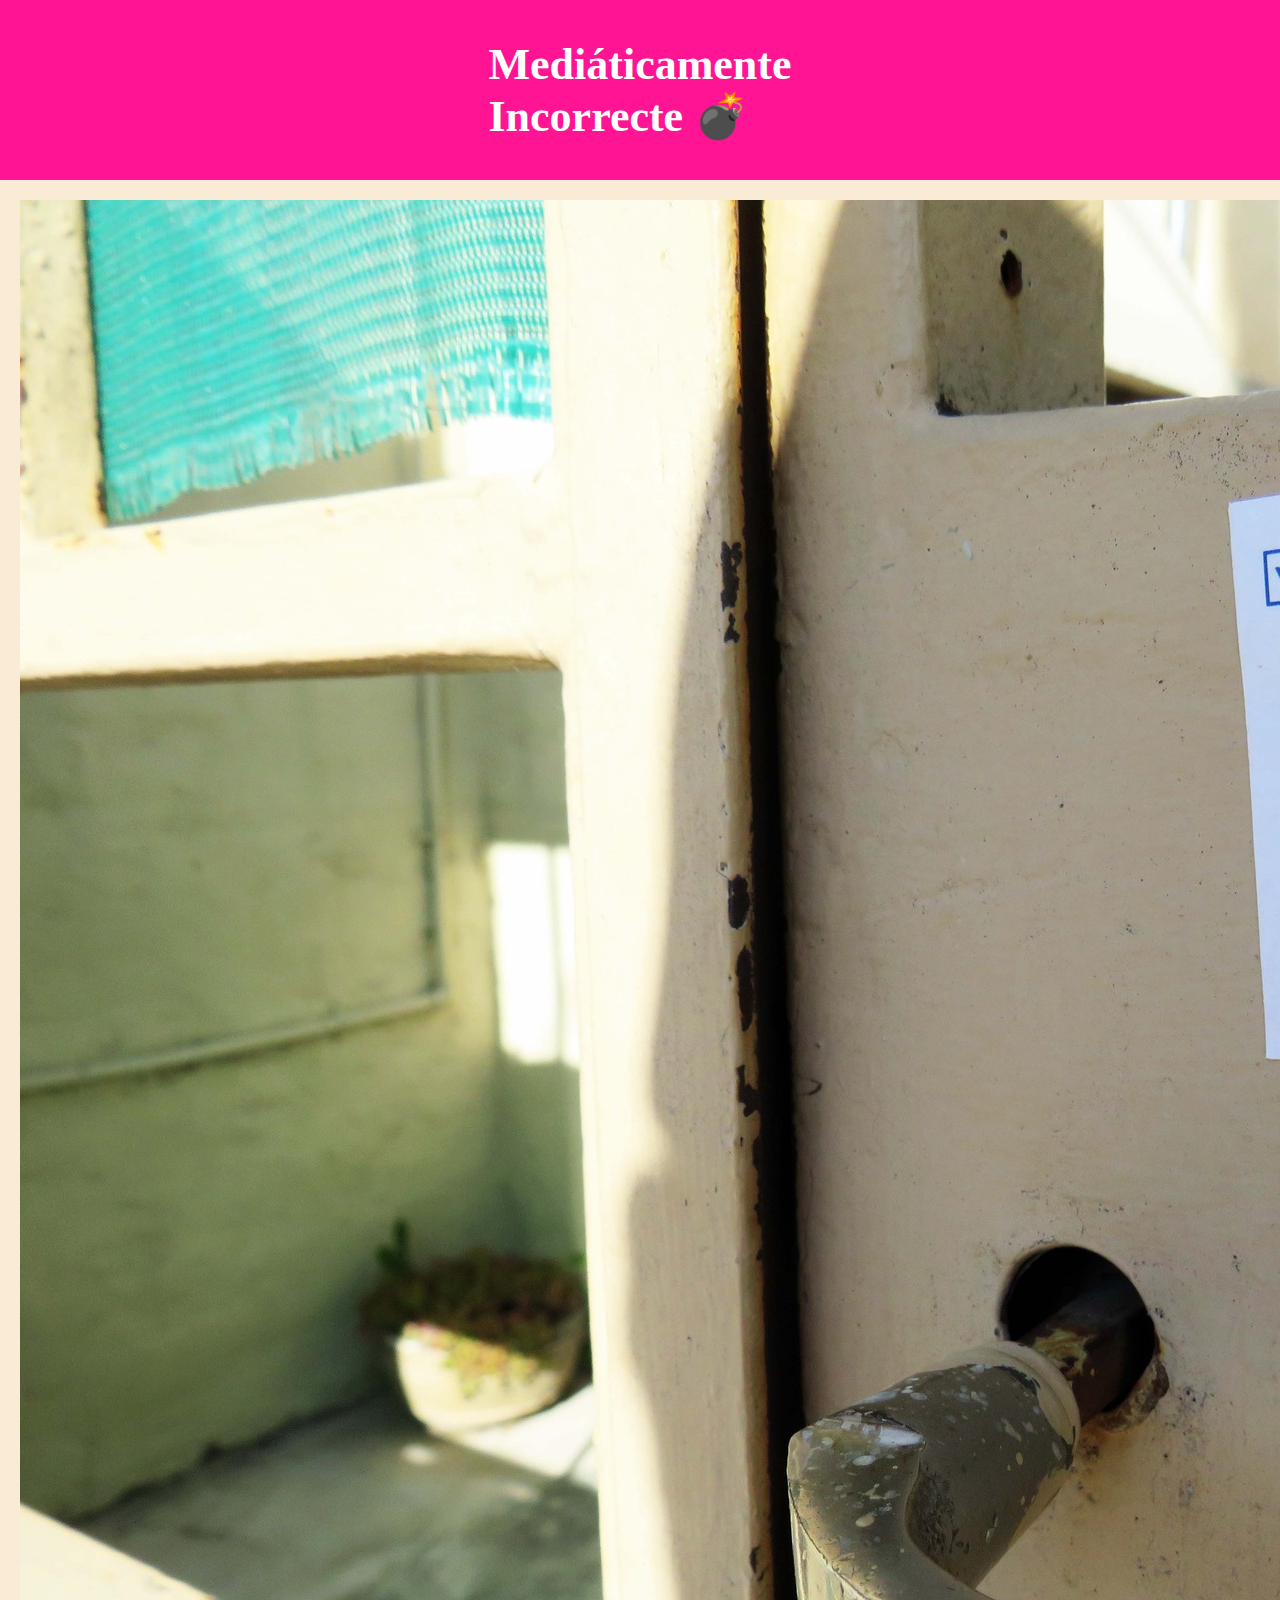
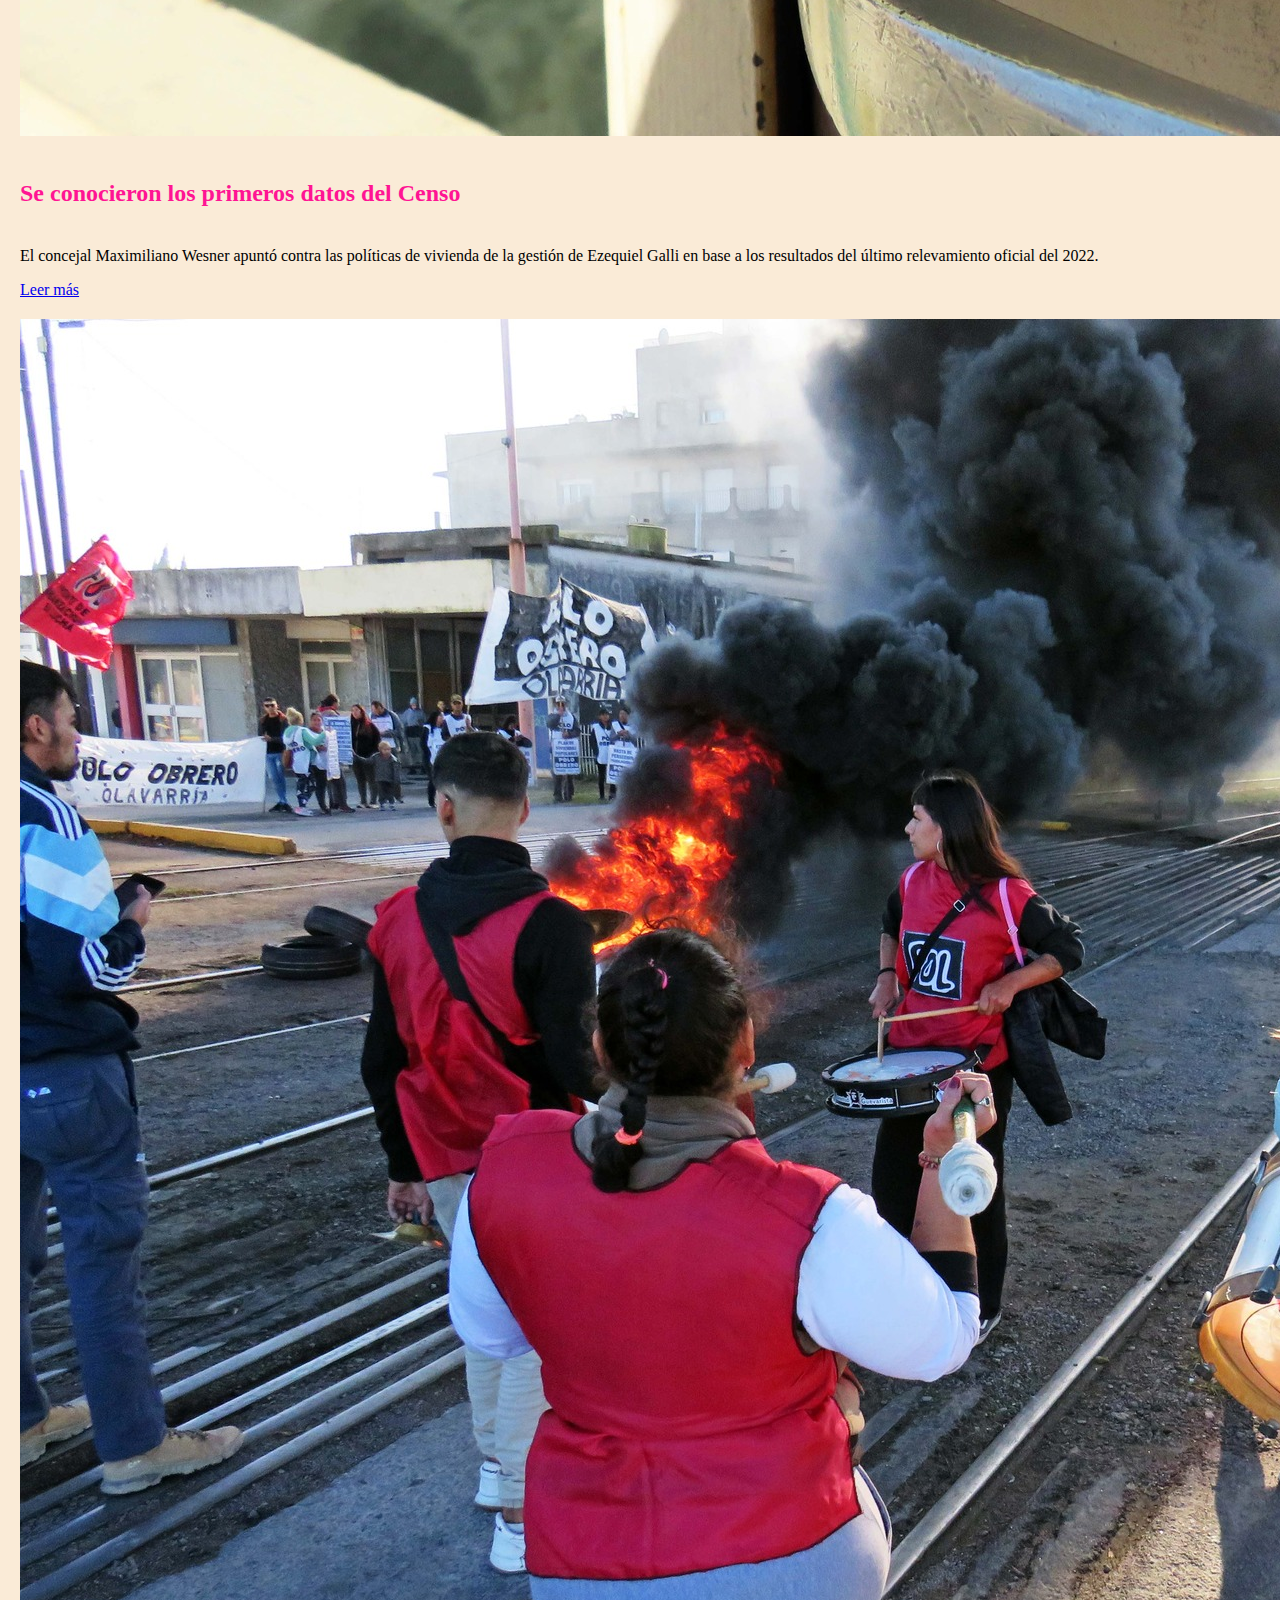
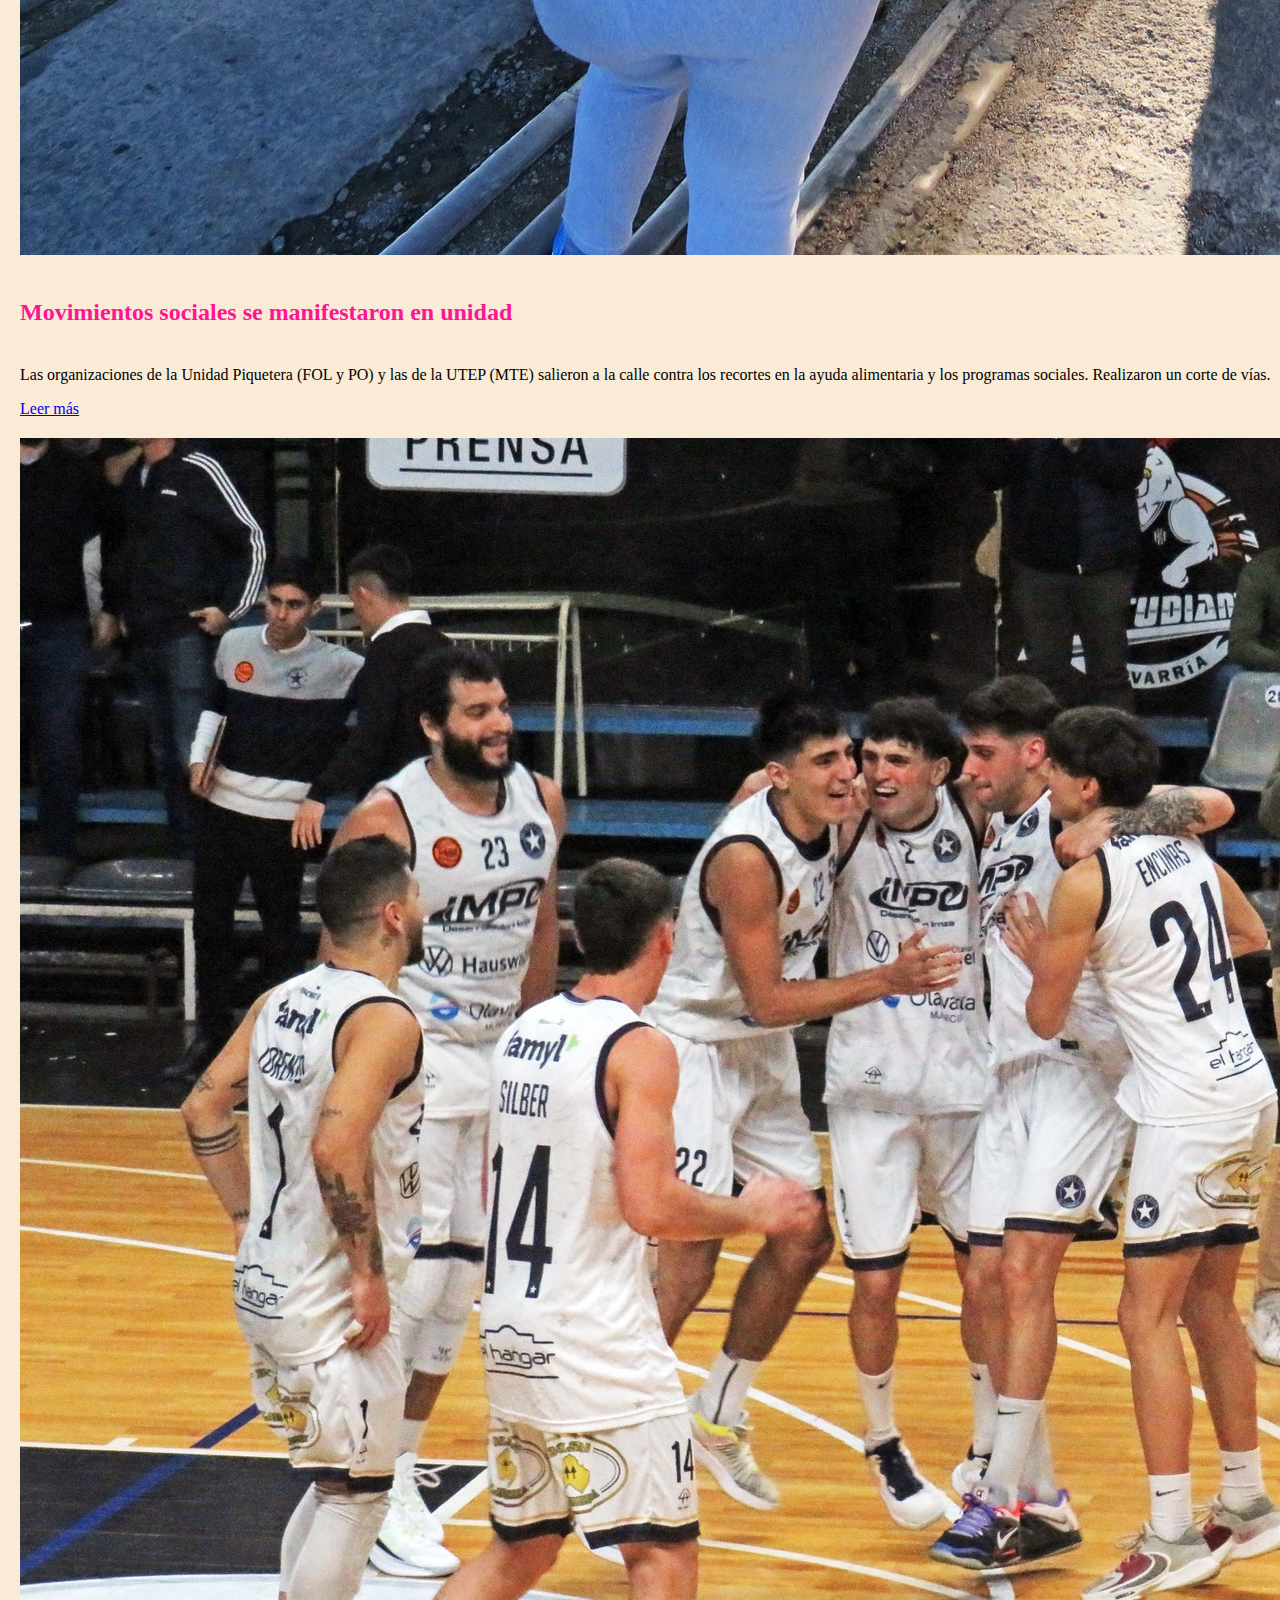
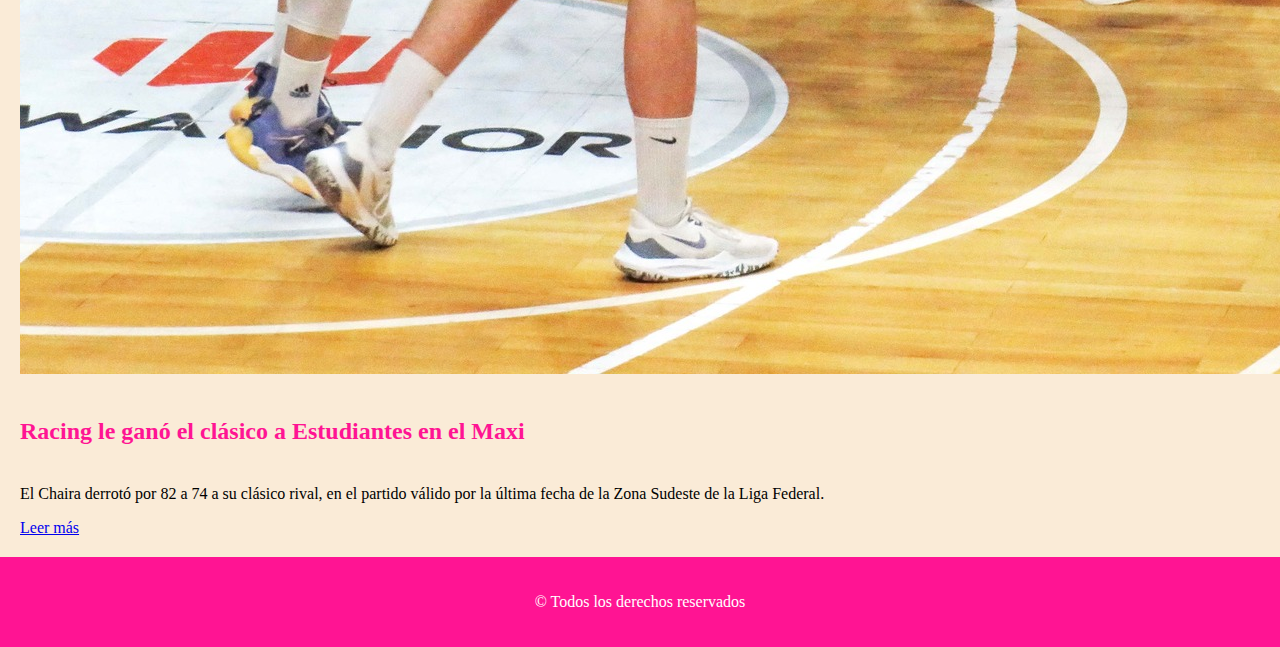
==== index.html @ dcb532ee "commit1" ====
<!DOCTYPE html>
<html lang="en">

<head>
    <meta charset="UTF-8">
    <meta http-equiv="X-UA-Compatible" content="IE=edge">
    <meta name="viewport" content="width=device-width, initial-scale=1.0">
    <title>Document</title>
    <link rel="stylesheet" href="./styles.css">
    <link href="https://cdn.jsdelivr.net/npm/bootstrap@5.3.0-alpha3/dist/css/bootstrap.min.css" rel="stylesheet"
        integrity="sha384-KK94CHFLLe+nY2dmCWGMq91rCGa5gtU4mk92HdvYe+M/SXH301p5ILy+dN9+nJOZ" crossorigin="anonymous">
</head>

<body>

    <header>
        <div class="cajaTítulo">
            <h1>Mediáticamente  
                <br>
            Incorrecte 💣
            </h1>
        </div>
    </header>

    <section id="cajaPrincipal">
        <article>
            <div class="card" style="width: 100%">
                <img src="./Imágenes/1.jpg" class="card-img-top" alt="...">
                <div class="card-body">
                    <h5 class="card-title">Se conocieron los primeros datos del Censo</h5>
                    <p class="card-text">El concejal Maximiliano Wesner apuntó contra las políticas de vivienda de la
                        gestión de Ezequiel Galli en base a los resultados del último relevamiento oficial del 2022.</p>
                    <a href="./nota1.html" class="btn btn-primary">Leer más</a>
                </div>
            </div>
        </article>

        <article>
            <div class="card" style="width: 100%">
                <img src="./Imágenes/2.jpg" class="card-img-top" alt="...">
                <div class="card-body">
                    <h5 class="card-title">Movimientos sociales se manifestaron en unidad</h5>
                    <p class="card-text">Las organizaciones de la Unidad Piquetera (FOL y PO) y las de la UTEP (MTE)
                        salieron a la calle contra los recortes en la ayuda alimentaria y los programas sociales.
                        Realizaron un corte de vías.</p>
                    <a href="./nota2.html" class="btn btn-primary">Leer más</a>
                </div>
            </div>
        </article>

        <article>
            <div class="card" style="width: 100%">
                <img src="./Imágenes/3.jpg" class="card-img-top" alt="...">
                <div class="card-body">
                    <h5 class="card-title">Racing le ganó el clásico a Estudiantes en el Maxi </h5>
                    <p class="card-text">El Chaira derrotó por 82 a 74 a su clásico rival, en el partido válido por la
                        última fecha de la Zona Sudeste de la Liga Federal.</p>
                    <a href="./nota3.html" class="btn btn-primary">Leer más</a>
                </div>
            </div>
        </article>
    </section>


    <footer>
        <p>&copy;
            Todos los derechos reservados</p>
    </footer>













    <script src="https://cdn.jsdelivr.net/npm/bootstrap@5.3.0-alpha3/dist/js/bootstrap.bundle.min.js"
        integrity="sha384-ENjdO4Dr2bkBIFxQpeoTz1HIcje39Wm4jDKdf19U8gI4ddQ3GYNS7NTKfAdVQSZe"
        crossorigin="anonymous"></script>


</body>

</html>
---- styles.css ----
body{
    margin: 0;
    background-color: antiquewhite;
}

header{
    height: 20vh;
    display: flex;
    align-items: center;
    justify-content: center;
    background-color:deeppink;
    color: white;
}

header h1{
    font-family: "troika"; 
    font-size: 275%;
    
   
}

#cajaPrincipal {
    padding: 10px 10px;
    
}

.cajaTítulo {
    display: flex;
    justify-content: center;
    align-items: center;
}

.card{
    margin: 0;
    padding: 10px 10px;
}

.card h5{
    color: deeppink;
    font-size: 24px;
    font-weight: bold;
}

footer{
    height: 10vh;
    display: flex;
    justify-content: center;
    align-items: center;
    background-color: deeppink;
    color: white;
}
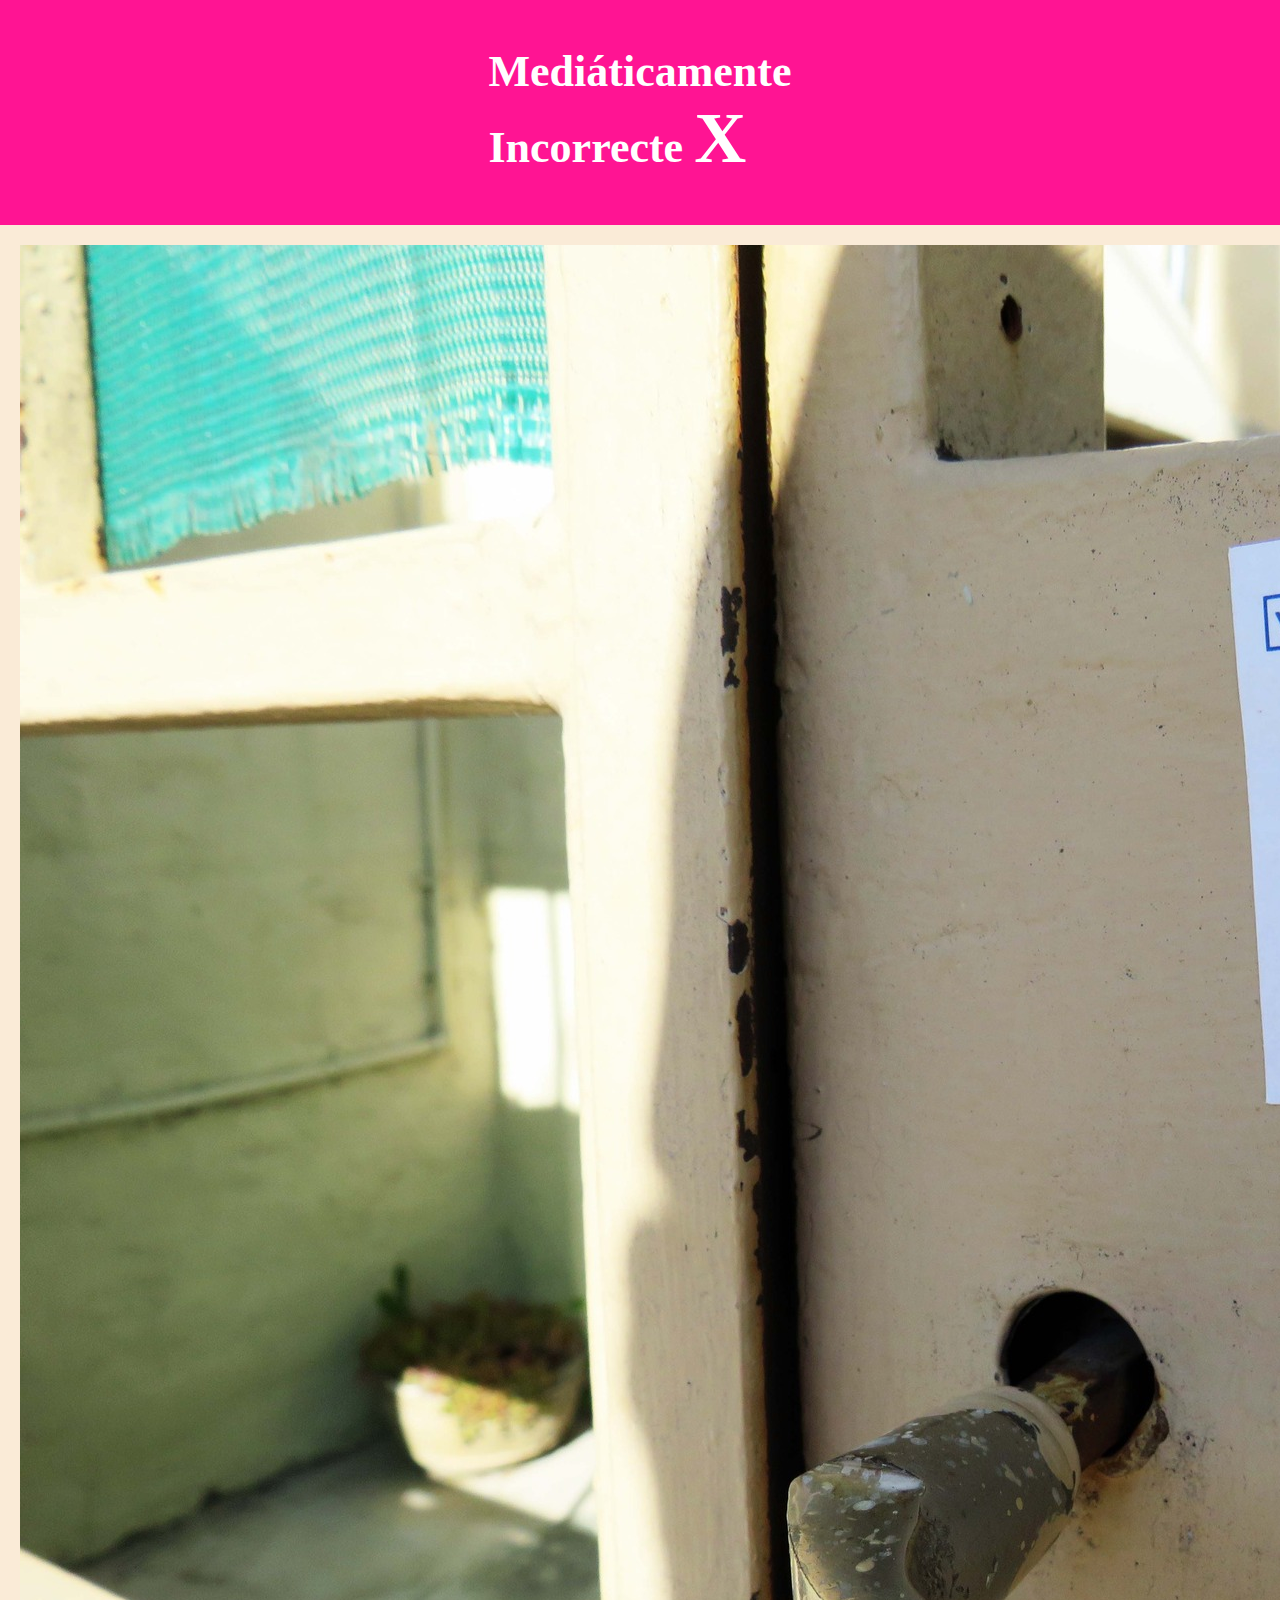
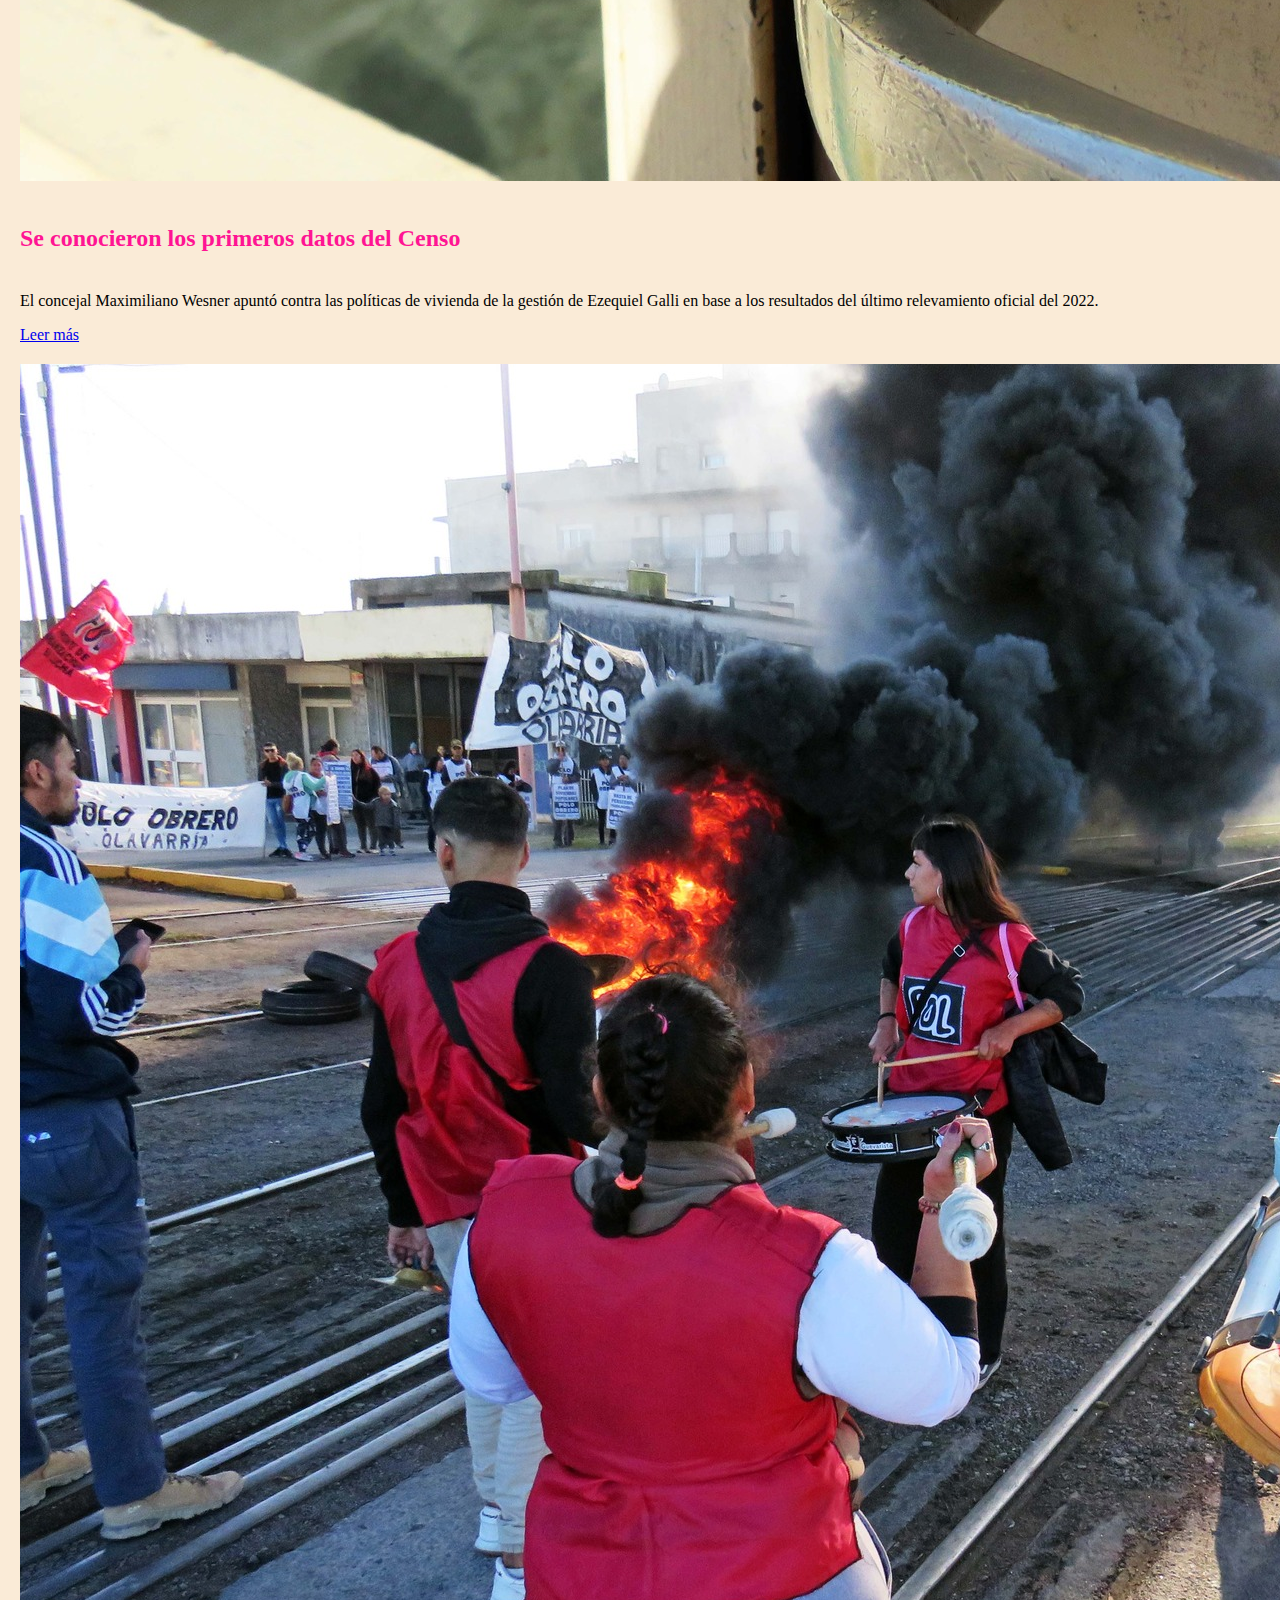
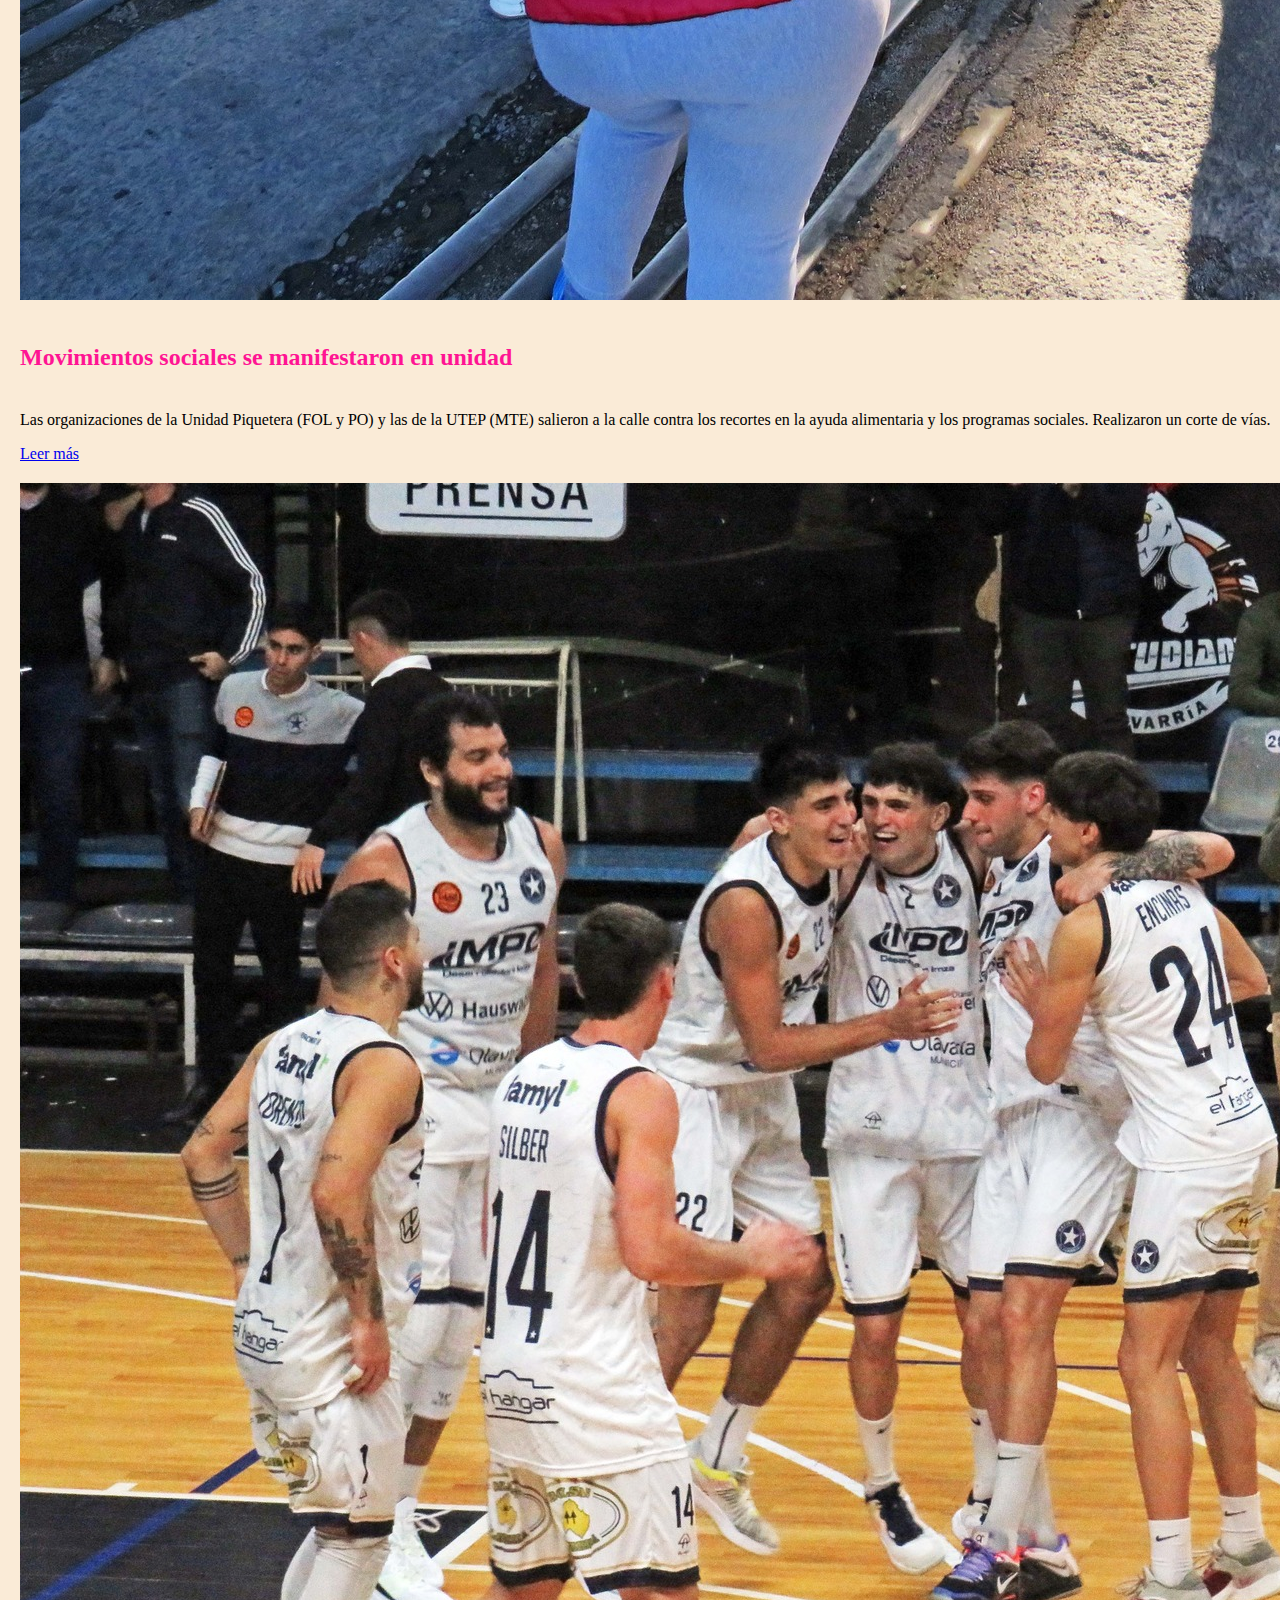
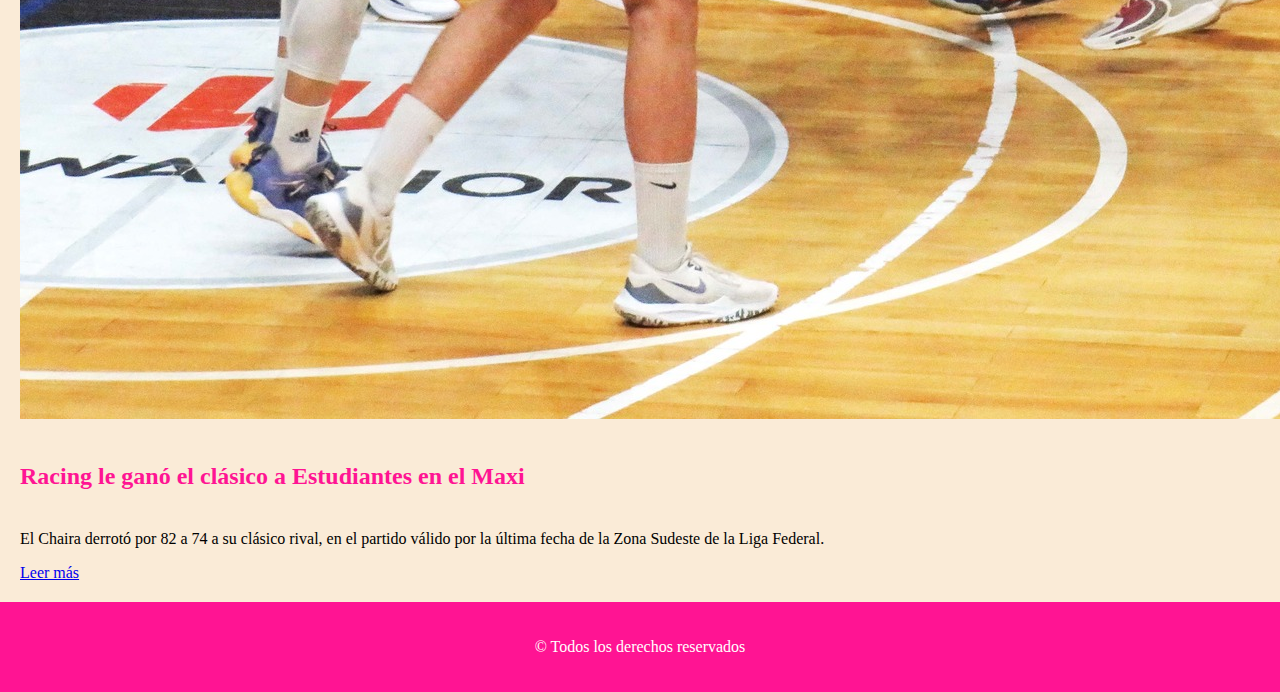
==== commit fc816a4c: "commit2" ====
--- a/index.html
+++ b/index.html
@@ -15,9 +15,9 @@
 
     <header>
         <div class="cajaTítulo">
-            <h1>Mediáticamente  
+            <h1>Mediáticamente
                 <br>
-            Incorrecte 💣
+                Incorrecte <span>X</span>
             </h1>
         </div>
     </header>
--- a/styles.css
+++ b/styles.css
@@ -4,7 +4,7 @@
 }
 
 header{
-    height: 20vh;
+    height: 25vh;
     display: flex;
     align-items: center;
     justify-content: center;
@@ -14,9 +14,11 @@
 
 header h1{
     font-family: "troika"; 
-    font-size: 275%;
-    
-   
+    font-size: 275%; 
+}
+
+span{
+    font-size: 72px;
 }
 
 #cajaPrincipal {
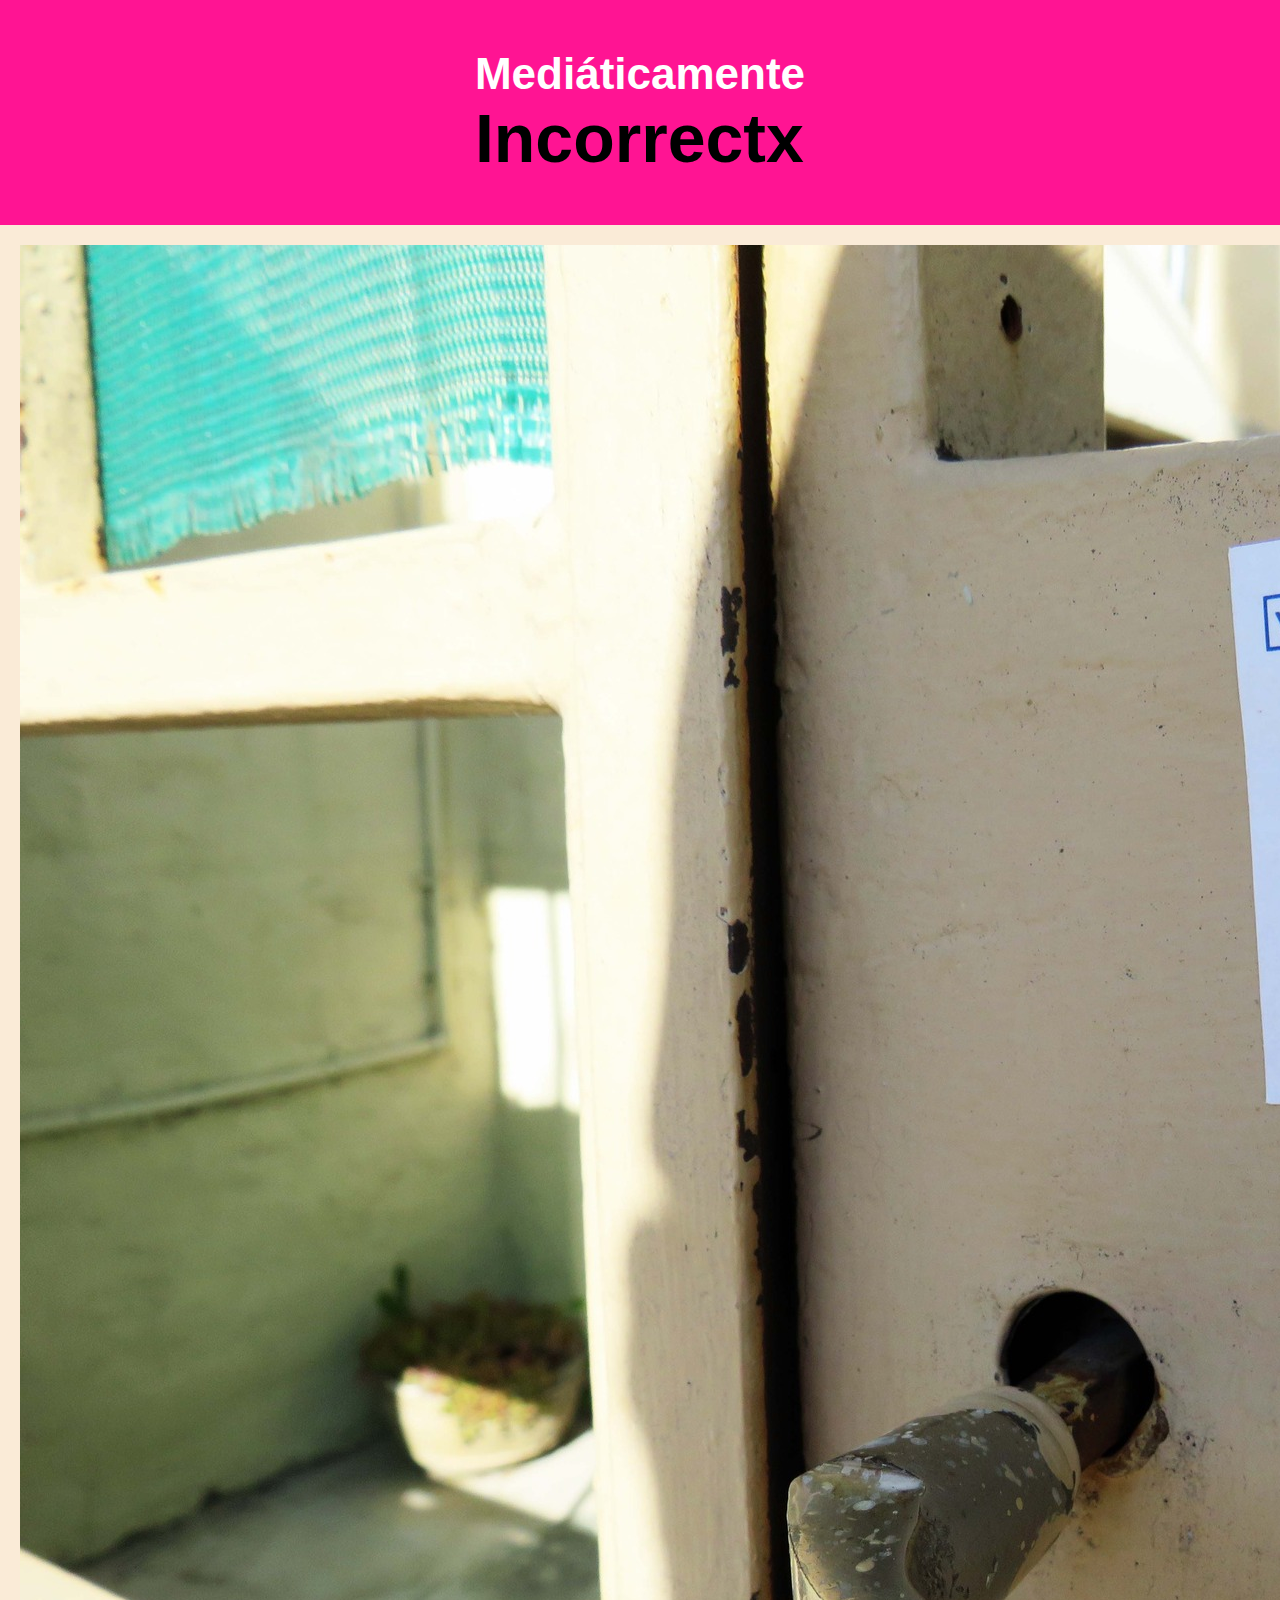
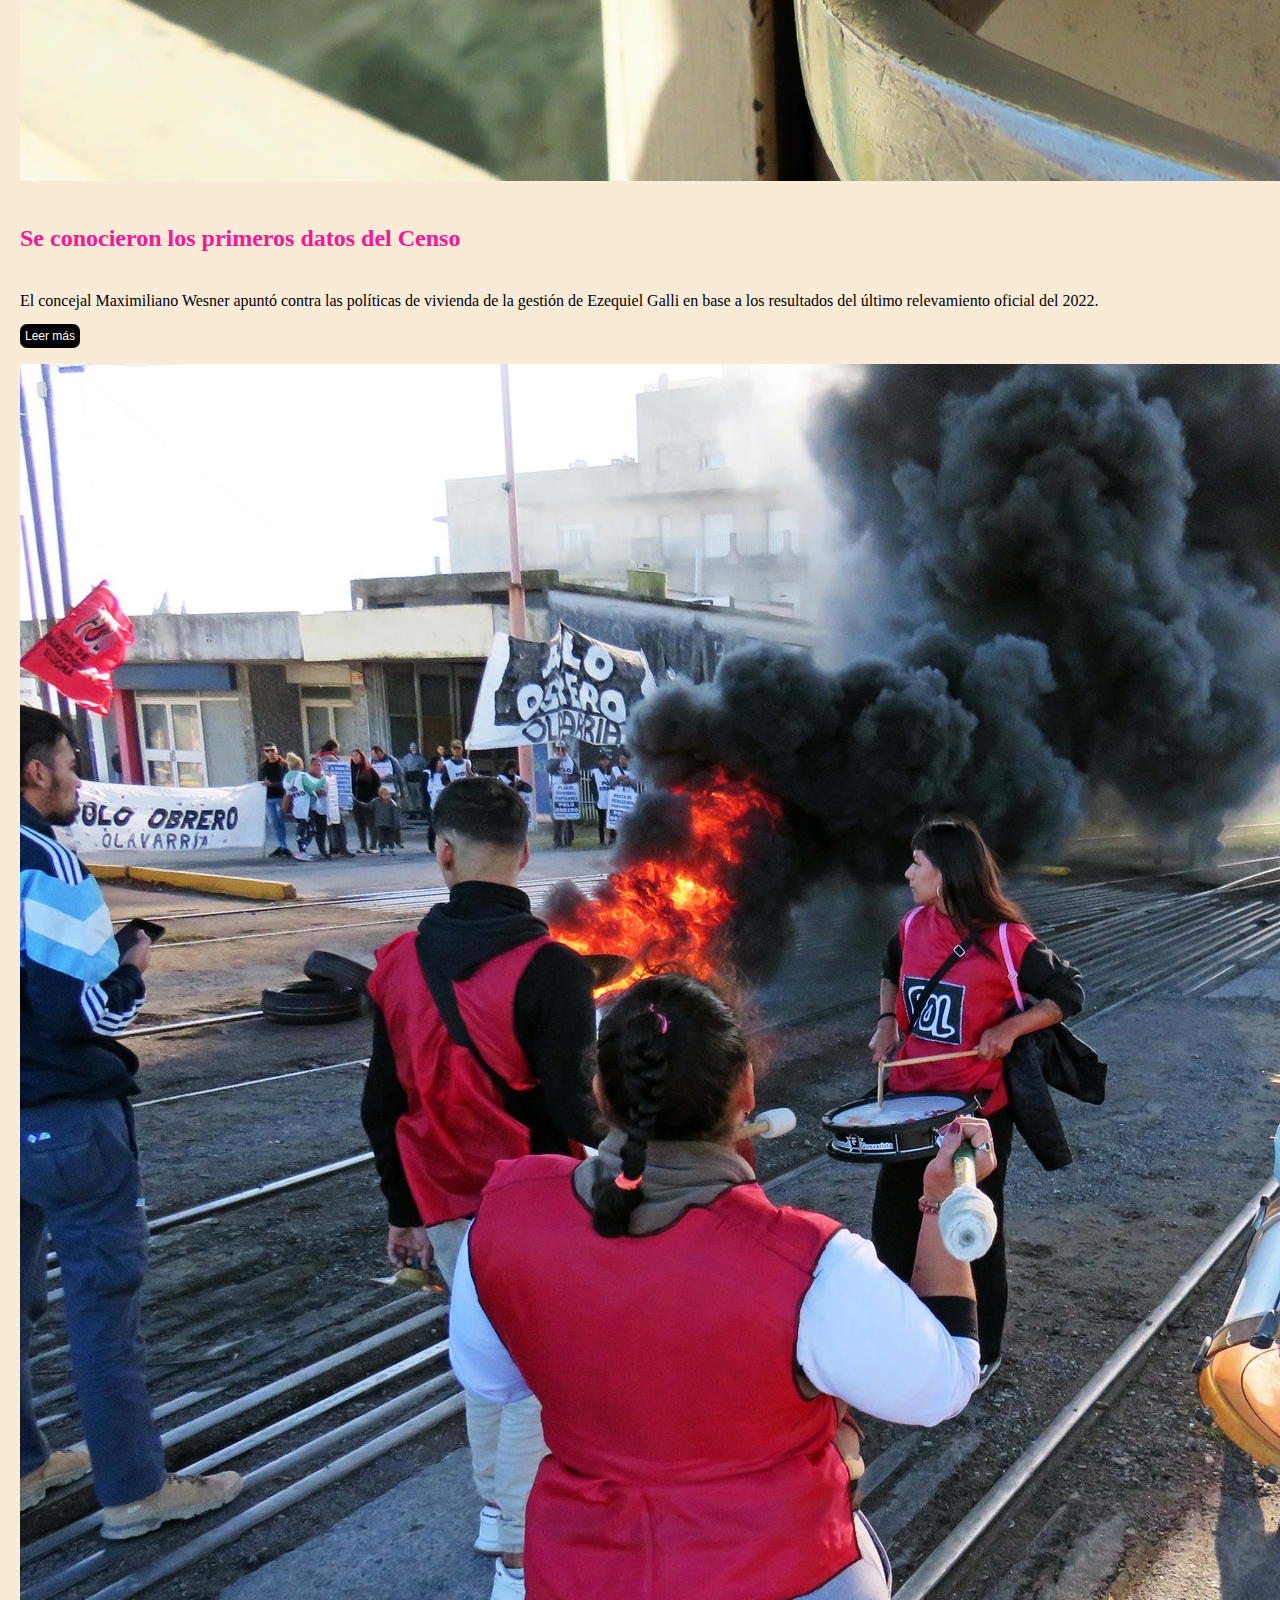
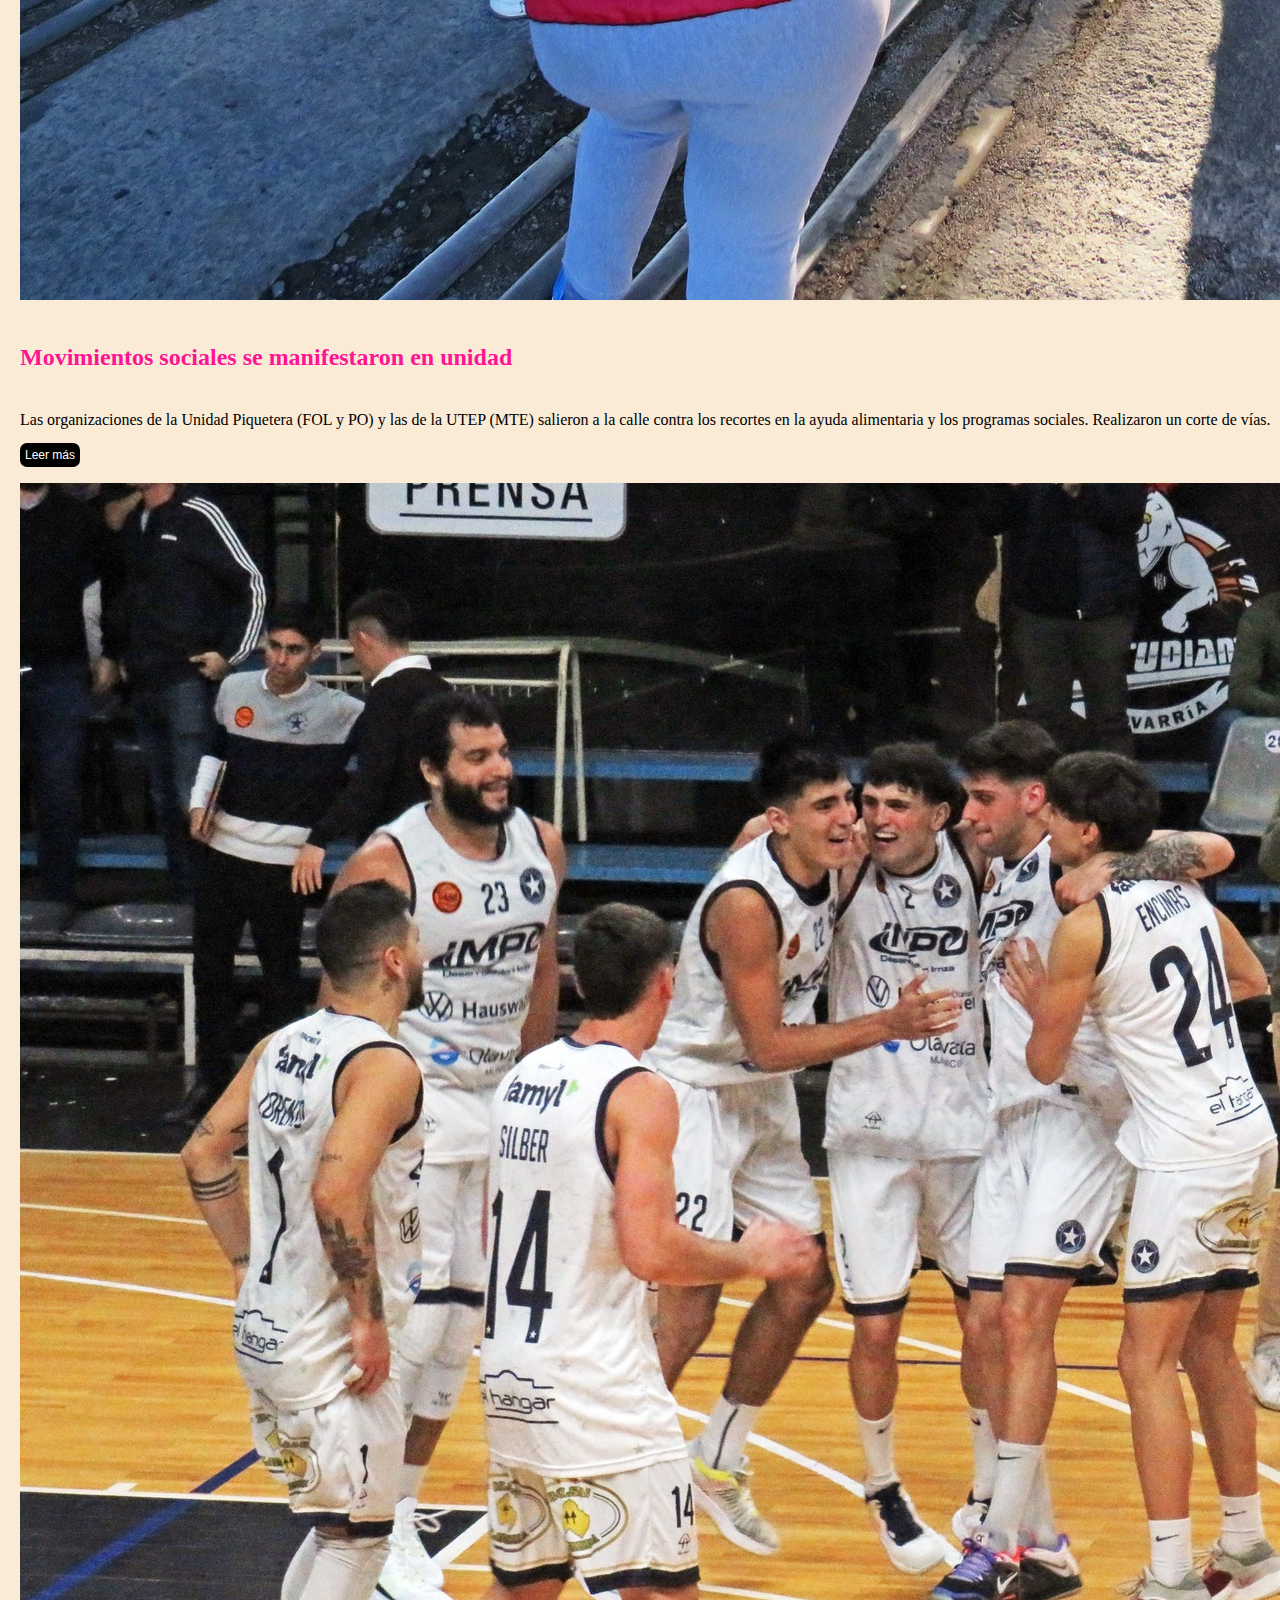
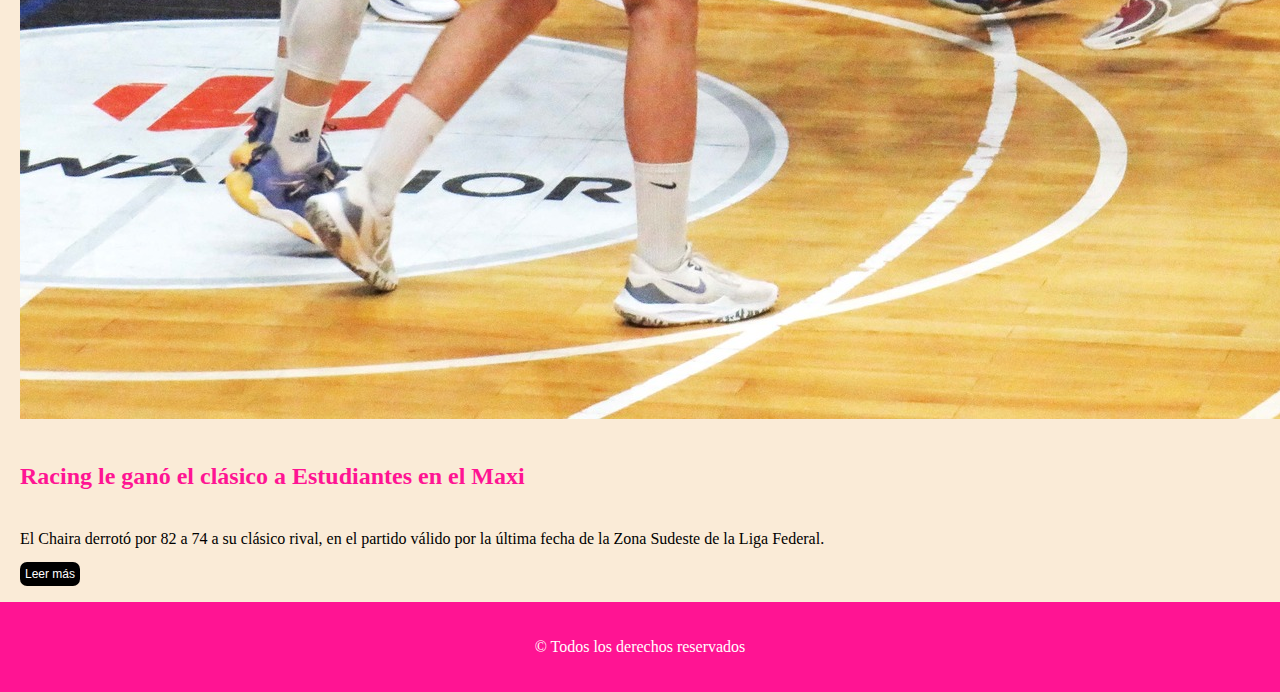
==== commit 298b0cb9: "commit5" ====
--- a/index.html
+++ b/index.html
@@ -15,47 +15,55 @@
 
     <header>
         <div class="cajaTítulo">
-            <h1>Mediáticamente
-                <br>
-                Incorrecte <span>X</span>
+            <h1>Mediáticamente<br>
+                <span>Incorrectx</span>
             </h1>
         </div>
+        
     </header>
 
     <section id="cajaPrincipal">
         <article>
             <div class="card" style="width: 100%">
-                <img src="./Imágenes/1.jpg" class="card-img-top" alt="...">
+                <a href="./nota1.html">
+                    <img src="./Imágenes/1.jpg" class="card-img-top" alt="...">
+                </a>
                 <div class="card-body">
-                    <h5 class="card-title">Se conocieron los primeros datos del Censo</h5>
+                    <h5 class="card-title"><a href="./nota1.html">Se conocieron los primeros datos del Censo</a></h5>
                     <p class="card-text">El concejal Maximiliano Wesner apuntó contra las políticas de vivienda de la
                         gestión de Ezequiel Galli en base a los resultados del último relevamiento oficial del 2022.</p>
-                    <a href="./nota1.html" class="btn btn-primary">Leer más</a>
+                    <a href="./nota1.html" class="btn-primary">Leer más</a>
                 </div>
             </div>
         </article>
 
         <article>
             <div class="card" style="width: 100%">
-                <img src="./Imágenes/2.jpg" class="card-img-top" alt="...">
+                <a href="./nota2.html">
+                    <img src="./Imágenes/2.jpg" class="card-img-top" alt="...">
+                </a>
                 <div class="card-body">
-                    <h5 class="card-title">Movimientos sociales se manifestaron en unidad</h5>
+                    <h5 class="card-title"><a href="./nota2.html">Movimientos sociales se manifestaron en unidad</a>
+                    </h5>
                     <p class="card-text">Las organizaciones de la Unidad Piquetera (FOL y PO) y las de la UTEP (MTE)
                         salieron a la calle contra los recortes en la ayuda alimentaria y los programas sociales.
                         Realizaron un corte de vías.</p>
-                    <a href="./nota2.html" class="btn btn-primary">Leer más</a>
+                    <a href="./nota2.html" class="btn-primary">Leer más</a>
                 </div>
             </div>
         </article>
 
         <article>
             <div class="card" style="width: 100%">
-                <img src="./Imágenes/3.jpg" class="card-img-top" alt="...">
+                <a href="./nota3.html">
+                    <img src="./Imágenes/3.jpg" class="card-img-top" alt="...">
+                </a>
                 <div class="card-body">
-                    <h5 class="card-title">Racing le ganó el clásico a Estudiantes en el Maxi </h5>
+                    <h5 class="card-title"><a href="./nota3.html">Racing le ganó el clásico a Estudiantes en el Maxi</a>
+                    </h5>
                     <p class="card-text">El Chaira derrotó por 82 a 74 a su clásico rival, en el partido válido por la
                         última fecha de la Zona Sudeste de la Liga Federal.</p>
-                    <a href="./nota3.html" class="btn btn-primary">Leer más</a>
+                    <a href="./nota3.html" class="btn-primary">Leer más</a>
                 </div>
             </div>
         </article>
--- a/styles.css
+++ b/styles.css
@@ -1,29 +1,32 @@
-body{
+body {
     margin: 0;
     background-color: antiquewhite;
 }
 
-header{
+header {
     height: 25vh;
     display: flex;
     align-items: center;
     justify-content: center;
-    background-color:deeppink;
+    background-color: deeppink;
     color: white;
 }
 
-header h1{
-    font-family: "troika"; 
-    font-size: 275%; 
+header h1 {
+    font-family: 'Trebuchet MS', 'Lucida Sans Unicode', 'Lucida Grande', 'Lucida Sans', Arial, sans-serif;
+    font-weight: bold;
+    font-size: 275%;
 }
 
-span{
-    font-size: 72px;
+span {
+    color: black;
+    font-size: 68px;
+    font-weight: bold;
 }
 
 #cajaPrincipal {
     padding: 10px 10px;
-    
+
 }
 
 .cajaTítulo {
@@ -32,18 +35,39 @@
     align-items: center;
 }
 
-.card{
+.card {
     margin: 0;
     padding: 10px 10px;
 }
 
-.card h5{
+.card-title a {
+    text-decoration: none;
+    color: inherit;
+}
+
+.card-title a:hover {
+    text-decoration: none;
+    color: inherit;
+}
+
+.card h5 {
     color: deeppink;
     font-size: 24px;
     font-weight: bold;
 }
 
-footer{
+.btn-primary {
+    padding: 5px;
+    color: white;
+    background-color: black;
+    border-radius: 7px;
+    font-size: 12px;
+    font-family: Verdana, Geneva, Tahoma, sans-serif;
+    cursor: pointer;
+    text-decoration: none;
+}
+
+footer {
     height: 10vh;
     display: flex;
     justify-content: center;
